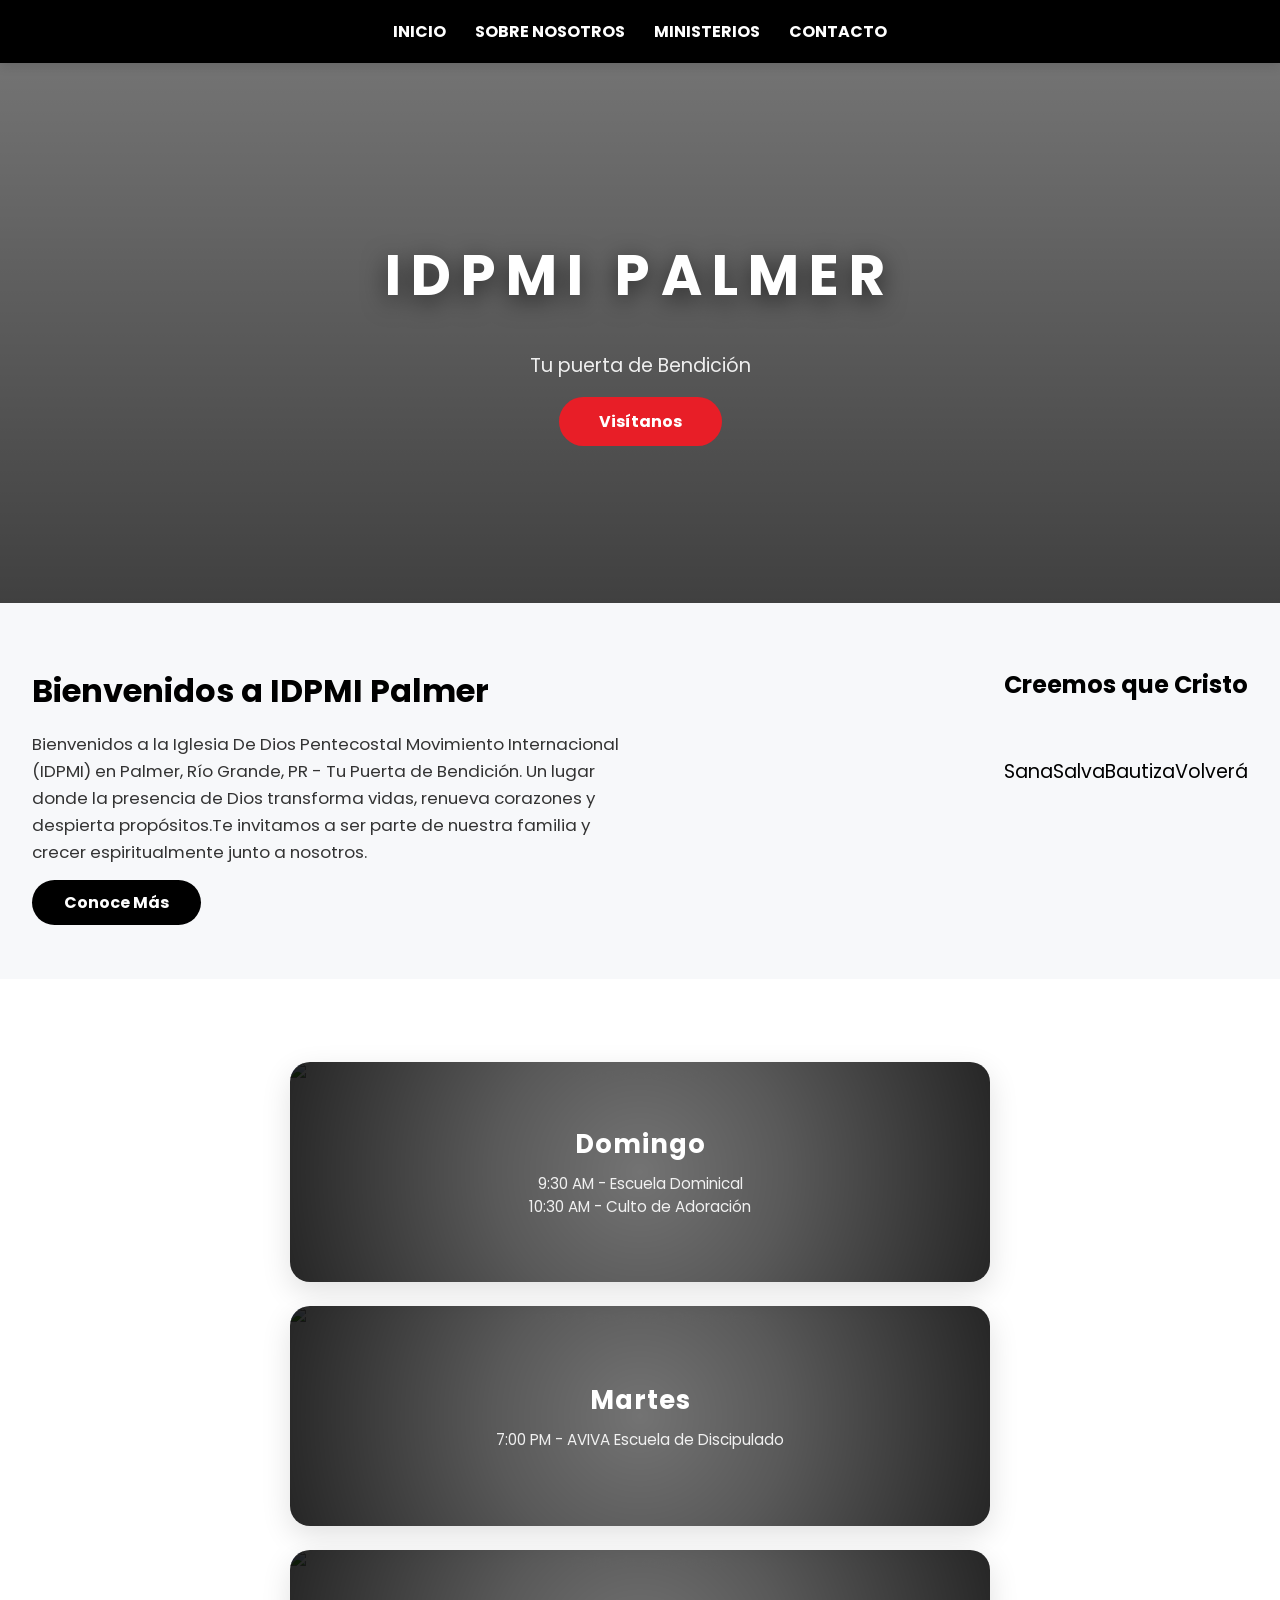
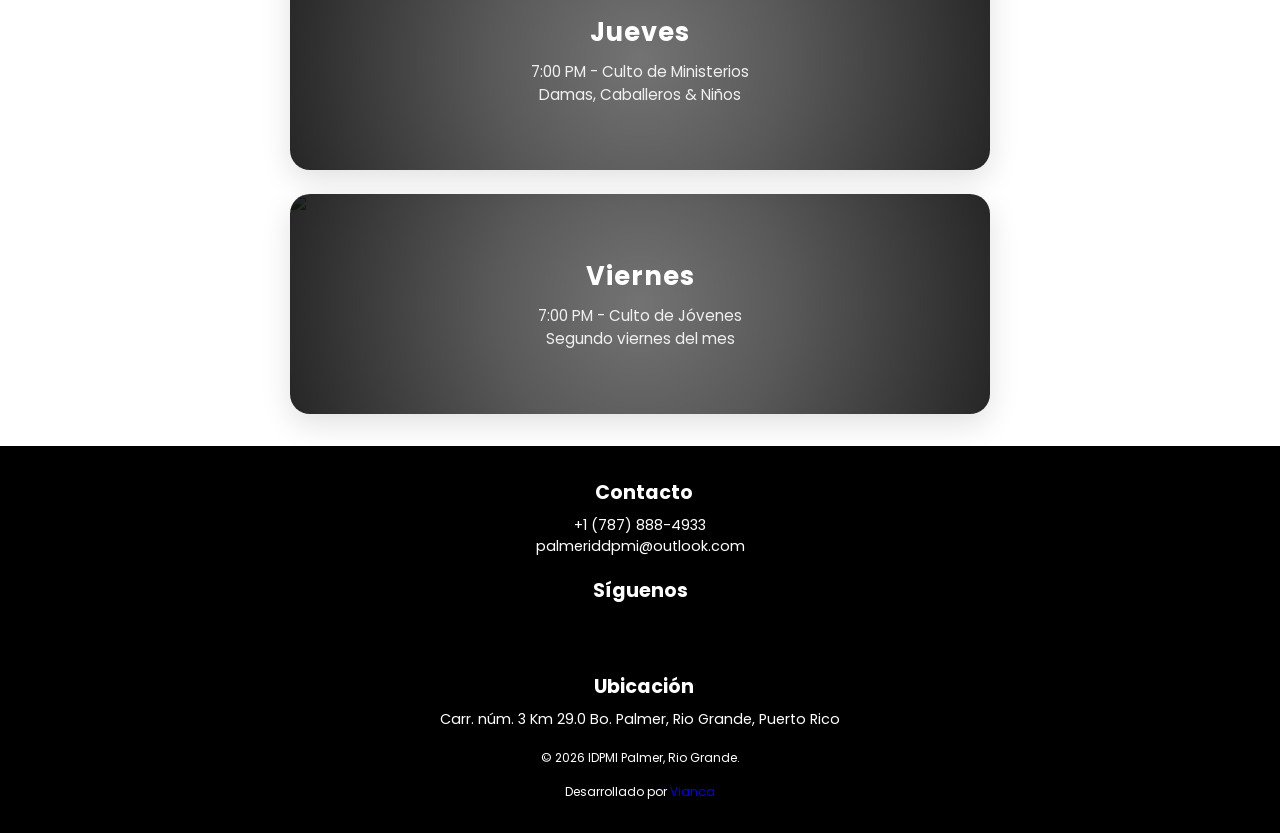
==== index.html @ 07acd802 "Initial commit" ====
<!DOCTYPE html>
<html lang="es">
<head>
    <meta charset="UTF-8">
    <meta name="description" content="IDPMI Palmer, Rio Grande - Tu Puerta de Bendición.">
    <meta name="viewport" content="width=device-width, initial-scale=1.0">
    <title>IDPMI Palmer</title>
    <link rel="stylesheet" href="style.css">
    <link href="https://fonts.googleapis.com/css2?family=Playfair+Display:wght@400;500;600;700&family=Poppins:wght@300;400;600;700&display=swap" rel="stylesheet">
    <script src="https://kit.fontawesome.com/c0b04a1905.js" crossorigin="anonymous"></script>
</head>

<body>
    <nav class="nav">
        <a href="index.html" class="logo-text">
            <img src="assets/logo.png" alt="Logo IDPMI Palmer" width="55">
        </a>
        <ul class="nav-links" id="nav-links">
            <li><a href="index.html">INICIO</a></li>
            <li><a href="about.html">SOBRE NOSOTROS</a></li>
            <li><a href="minister.html">MINISTERIOS</a></li>
            <li><a href="contact.html">CONTACTO</a></li>
        </ul>

        <div class="hamburger" id="hamburger">
            <span></span>
            <span></span>
            <span></span>
        </div>
    </nav>

    <header class="main-hero">
        <div class="hero-content">
            <h1>IDPMI PALMER</h1>
            <p>Tu puerta de Bendición</p>
            <a href="https://maps.app.goo.gl/mJsrQ73eNTqYZ4eF9" target="_blank" class="btn-primary">Visítanos</a>
        </div>
    </header>



    <section class="main-about">
        <div class="about-content">
            <h2>Bienvenidos a IDPMI Palmer</h2>
            <p>Bienvenidos a la Iglesia De Dios Pentecostal Movimiento Internacional (IDPMI) en Palmer, Río Grande, PR - Tu Puerta de Bendición. Un lugar donde la presencia de Dios transforma vidas, renueva corazones y despierta propósitos.Te invitamos a ser parte de nuestra familia y crecer espiritualmente junto a nosotros.</p>
            <a href="about.html" class="btn-secondary" id="homebtn">Conoce Más</a>
        </div>

        <div class="creemos">
            <h2>Creemos que Cristo</h2>
            <ul>
                <li><i class="fa-solid fa-heart-circle-plus"></i>Sana</li>
                <li><i class="fa-solid fa-hand-holding-heart"></i>Salva</li>
                <li><i class="fa-solid fa-droplet"></i>Bautiza</li>
                <li><i class="fa-solid fa-wind"></i>Volverá</li>
            </ul>
        </div>
    </section>

    <section class="horario">
        <h2>Horario de Servicios</h2>
        <div class="schedule">
            <div class="service">
                <img src="assets/home/pastor.JPG" alt="Culto de Adoración">
                <div class="service-content">
                    <h3>Domingo</h3>
                    <p>9:30 AM - Escuela Dominical</p>
                    <p>10:30 AM - Culto de Adoración</p>
                </div>
            </div>

            <div class="service">
                <img src="assets/home/aviva.jpg" alt="AVIVA Escuela de Discipulado">
                <div class="service-content">
                    <h3>Martes</h3>
                    <p>7:00 PM - AVIVA Escuela de Discipulado</p>
                </div>
            </div>
            <div class="service">
                <img src="assets/home/horario.JPG" alt="Culto de ministerios">
                <div class="service-content">
                    <h3>Jueves</h3>
                    <p>7:00 PM - Culto de Ministerios</p>
                    <p>Damas, Caballeros & Niños</p>
                </div>
            </div>
            <div class="service">
                <img src="assets/home/jovenes.JPG" alt="Culto de jovenes">
                <div class="service-content">
                    <h3>Viernes</h3>
                    <p>7:00 PM - Culto de Jóvenes</p>
                    <p>Segundo viernes del mes</p>
                </div>
            </div>
    </section>






    <footer class="footer" id="footer">
        <section class="contact">
            <h4><i class="fa-solid fa-envelope"></i>Contacto</h4>
            <div class="contact-info">
                <a href="tel:+17878884933">+1 (787) 888-4933</a><br>
                <a href="mailto:palmeriddpmi@outlook.com">palmeriddpmi@outlook.com</a>
            </div>

            <h4>Síguenos</h4>
            <div class="social-icons">
                <a href="https://www.facebook.com/IDPMIPALMER" target="_blank" rel="noopener noreferrer">
                    <i class="fa-brands fa-facebook"></i>
                </a>
                <a href="https://www.instagram.com/palmeridpmi" target="_blank" rel="noopener noreferrer">
                    <i class="fa-brands fa-square-instagram"></i>
                </a>
                <a href="https://www.tiktok.com/@idpmipalmer" target="_blank" rel="noopener noreferrer">
                    <i class="fa-brands fa-tiktok"></i>
                </a>
                <a href="https://youtube.com/@idpmipalmer-hc9hw" target="_blank" rel="noopener noreferrer">
                    <i class="fa-brands fa-youtube"></i>
                </a>
            </div>

            <h4><i class="fa-solid fa-location-dot"></i>Ubicación</h4>
            <p>Carr. núm. 3 Km 29.0 Bo. Palmer, Rio Grande, Puerto Rico</p>
        </section>

        <p class="rights">&copy; 2026 IDPMI Palmer, Rio Grande.</p>

        <p class="developer">Desarrollado por <a href="#">Vianca</a>
    </footer>

    <script src="script.js"></script>
</body>
</html>
---- style.css ----
:root {
    --primary: black;
    --third: #19559A;
    --secondary: #E81E27;
}

/* Reset */
* {
    margin: 0;
    padding: 0;
    box-sizing: border-box;
}

body {
    font-family: 'Poppins', sans-serif;
}

html {
    scroll-behavior: smooth;
}

a {
    text-decoration: none;
}

/* ---------------- NAV ---------------- */
/* ---------------- STICKY NAV ---------------- */
.nav {
    position: sticky;
    top: 0;
    width: 100%;
    padding: 1.2rem 1.5rem;
    display: flex;
    align-items: center;
    justify-content: space-between;
    color: white;
    background: var(--primary);
    z-index: 999;
    box-shadow: 0 4px 10px rgba(0,0,0,0.1);
}


/* Opcional: cambiar color al hacer scroll */
body.scrolled .nav {
    background: #11325a; /* Más oscuro cuando se hace scroll */
}


.logo-text {
    font-weight: bold;
    letter-spacing: 0.1em;
}

/* Desktop nav */
.nav-links {
    list-style: none;
    display: flex;
    gap: 1.8rem;
}

.nav-links a {
    color: white;
    font-weight: bold;
    text-decoration: none;
}

/* Hamburger */
.hamburger {
    display: none;
    flex-direction: column;
    gap: 5px;
    cursor: pointer;
    width: 25px;
    height: 20px;
    justify-content: center;
}

.hamburger span {
    display: block;
    height: 3px;
    width: 100%;
    background: white;
    border-radius: 2px;
    transition: all 0.3s ease;
}

/* Transform to X when open */
.hamburger.open span:nth-child(1) {
    transform: rotate(45deg) translate(5px, 5px);
}

.hamburger.open span:nth-child(2) {
    opacity: 0;
}

.hamburger.open span:nth-child(3) {
    transform: rotate(-45deg) translate(5px, -5px);
}

/* ---------------- MOBILE ---------------- */
@media (max-width: 900px) {

    .hamburger {
        display: flex;
        z-index: 1001;
    }

    .logo-text {
        display: block;
        z-index: 1002;
    }

    /* hide desktop nav links */
    .nav-links {
        position: fixed;
        top: 0;
        left: 0;
        width: 100%;
        height: 100%;
        background: var(--primary);
        flex-direction: column;
        padding-top: 6rem;
        align-items: center;
        justify-content: flex-start;
        display: none;
        z-index: 1000;
    }

    .nav-links.active {
        display: flex;
    }

    .nav-links a {
        color: white;
        font-size: 1.2rem;
        margin-bottom: 1.5rem;
    }

    .nav-links a:hover {
        color: var(--secondary);
    }

}

/* Desktop: hide logo, show nav centered */
@media (min-width: 901px) {
    .logo-text {
        display: none;
    }
    .hamburger {
        display: none;
    }
    .nav {
        justify-content: center;
    }
}

/* ---------------- HERO ---------------- */
.main-hero {
    min-height: 60vh; /* reduced from 85vh */
    max-height: 650px;

    background:
        linear-gradient(
            rgba(0, 0, 0, 0.55),
            rgba(0, 0, 0, 0.75)
        ),
        url("assets/home/cultoMano.JPG");

    background-size: cover;
    background-position: center;
    background-repeat: no-repeat;

    display: flex;
    align-items: center;
    justify-content: center;

    padding: 3rem 1.5rem;
    text-align: center;
    color: white;
}

.hero-content {
    max-width: 700px;
    animation: fadeUp 1s ease forwards;
    opacity: 0;
}

.hero-content h1 {
    font-size: clamp(2.3rem, 5vw, 3.5rem);
    letter-spacing: 0.18em;
    margin-bottom: 0.6em;
    text-shadow: 0 6px 25px rgba(0,0,0,0.6);
}

.hero-content p {
    font-size: 1.2rem;
    margin-bottom: 1.8rem;
    opacity: 0.9;
}

@keyframes fadeUp {
    from {
        opacity: 0;
        transform: translateY(25px);
    }
    to {
        opacity: 1;
        transform: translateY(0);
    }
}

.btn-primary {
    background: var(--secondary);
    color: white;
    padding: 0.8em 2.5em;
    border-radius: 50px;
    font-weight: bold;
    text-decoration: none;
    transition: all 0.3s ease;
}

.btn-primary:hover {
    background: #c4171f;
    transform: translateY(-3px) scale(1.05);
    box-shadow: 0 8px 15px rgba(0,0,0,0.2);
}


/* ---------------- ABOUT ---------------- */
.main-about {
    display: flex;
    flex-wrap: wrap;
    justify-content: space-between;
    padding: 4rem 2rem;
    background: #f7f8fa;
    gap: 2rem;
}

.about-content {
    flex: 1 1 400px;
    max-width: 600px;
}

.about-content h2 {
    font-size: 2rem;
    color: var(--primary);
    margin-bottom: 1rem;
}

.about-content p {
    font-size: 1.05rem;
    line-height: 1.6;
    margin-bottom: 1.5rem;
    color: #333;
}

.btn-secondary {
    background: var(--primary);
    color: white;
    padding: 0.7em 2em;
    border-radius: 50px;
    font-weight: bold;
    text-decoration: none;
    transition: all 0.3s ease;
}

.btn-secondary:hover {
    background: #11325a;
    transform: translateY(-2px) scale(1.03);
}


/* ---------------- WHAT WE BELIEVE ---------------- */
.creemos ul {
    list-style: none;
    display: flex;
    justify-content: space-around; /* softer spacing */
    align-items: center;
    padding: 0;
    margin: 0;
}
.creemos li {
    display: flex;
    flex: 1; /* 👈 each takes equal space */
    flex-direction: column; /* 👈 icon on top */
    align-items: center;
    text-align: center;
    gap: 0.4rem;

    background: none;       /* 👈 removes background */
    box-shadow: none;       /* 👈 removes shadow */
    padding: 0;

    font-size: 1.2rem; /* increase text size */
}
.creemos li i {
    font-size: 2rem;
    color: var(--primary);
    margin-bottom: 1rem;
}
.creemos h2 {
    color: var(--primary);
    text-align: center;
    margin-bottom: 2rem;
}


/* ---------------- SCHEDULE ---------------- */
.horario{
    padding-bottom: 2rem;
    /* background: black; */
}

.horario h2{
    color: white;
    text-align: center;
    margin-bottom: 1rem;
    margin-top: 2rem;
}

.schedule {
    display: flex;
    flex-direction: column;
    gap: 1.5rem;
    align-items: center;
}

.service {
    position: relative;
    width: 90%;
    max-width: 700px;
    height: 220px;
    border-radius: 20px;
    overflow: hidden;

    display: flex;
    align-items: center;
    justify-content: center;
    text-align: center;

    color: #fff;

    box-shadow: 0 10px 30px rgba(0,0,0,0.12);
    transition: transform 0.4s ease, box-shadow 0.4s ease;
}

/* Background image */
.service img {
    position: absolute;
    inset: 0;
    width: 100%;
    height: 100%;
    object-fit: cover;
    z-index: 0;
    transition: transform 0.6s ease;
}

/* Stronger, more cinematic gradient */
.service::before {
    content: "";
    position: absolute;
    inset: 0;
    background: radial-gradient(
        circle at center,
        rgba(0,0,0,0.55) 0%,
        rgba(0,0,0,0.65) 40%,
        rgba(0,0,0,0.85) 100%
    );
    z-index: 1;
}

/* Wrap text for better control */
.service-content {
    position: relative;
    z-index: 2;
}

/* Title */
.service h3 {
    font-size: 1.6rem;
    margin-bottom: 0.5rem;
    letter-spacing: 1px;
}

/* Text */
.service p {
    font-size: 0.95rem;
    opacity: 0.9;
}

/* Hover */
.service:hover {
    transform: scale(1.02);
    box-shadow: 0 20px 50px rgba(0,0,0,0.25);
}

.service:hover img {
    transform: scale(1.08);
}



/* ---------------- RESPONSIVE ---------------- */
@media (max-width: 900px) {
    .main-about {
        flex-direction: column;
        align-items: center;
    }

    .schedule {
        flex-direction: column;
        align-items: center;
    }

    .service {
        width: 90%;
    }

    .creemos {
        width: 90%;
    }
}






/* ---------------- FOOTER ---------------- */
.footer {
    background: var(--primary);
    color: white;
    padding: 2rem 1rem;
    text-align: center;
}

.contact h4 {
    margin-bottom: 0.5rem;
    font-size: 1.2rem;
}

.contact p, .contact-info {
    margin-bottom: 1.2rem;
    font-size: 0.9rem;
}

.contact a {
    color: white;
    margin: 0 0.5rem;
    text-decoration: none;
}

.contact a:hover {
    color: var(--secondary);
}

.fa-solid {
    margin-right: 0.5rem;
}

.social-icons {
    margin-bottom: 1.5rem;
    font-size: 1.5rem;
}

.rights {
    font-size: 0.75rem;
}

.developer {
    font-size: 0.75rem;
    margin-top: 1rem;
}
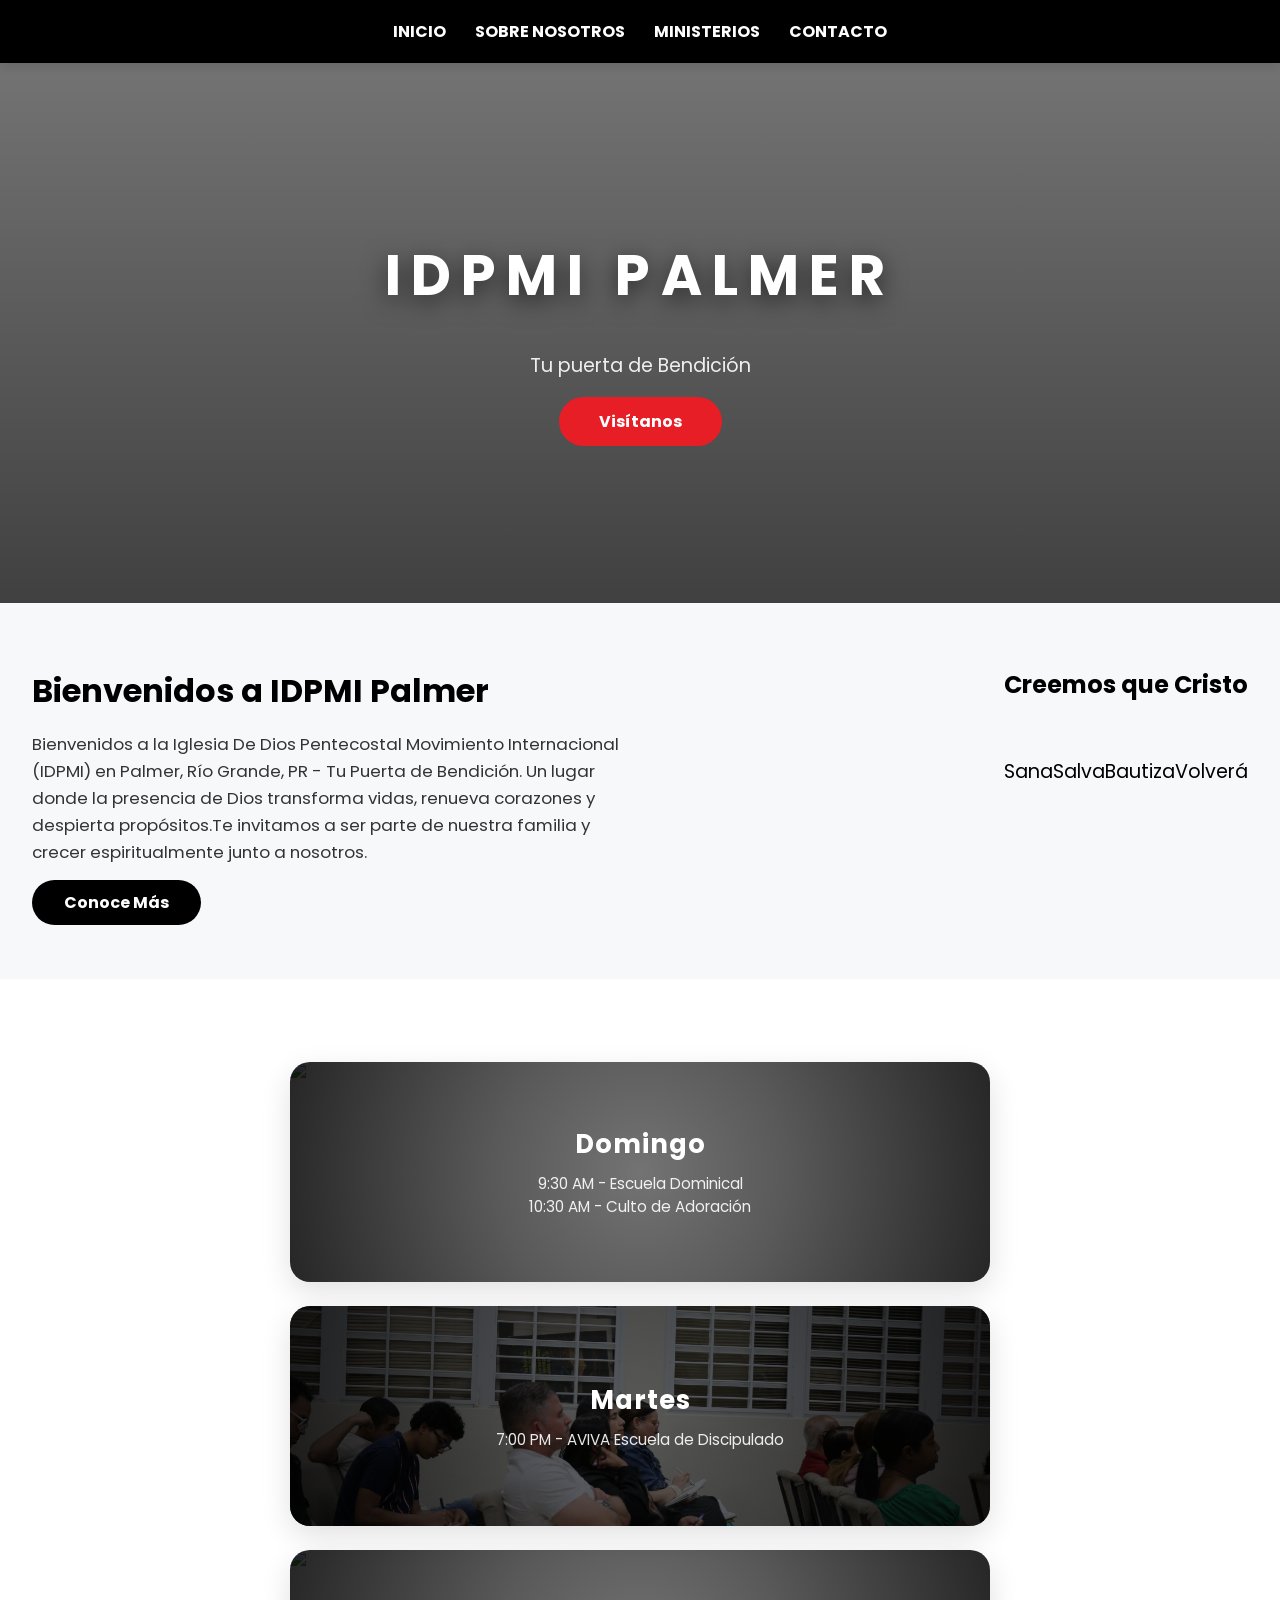
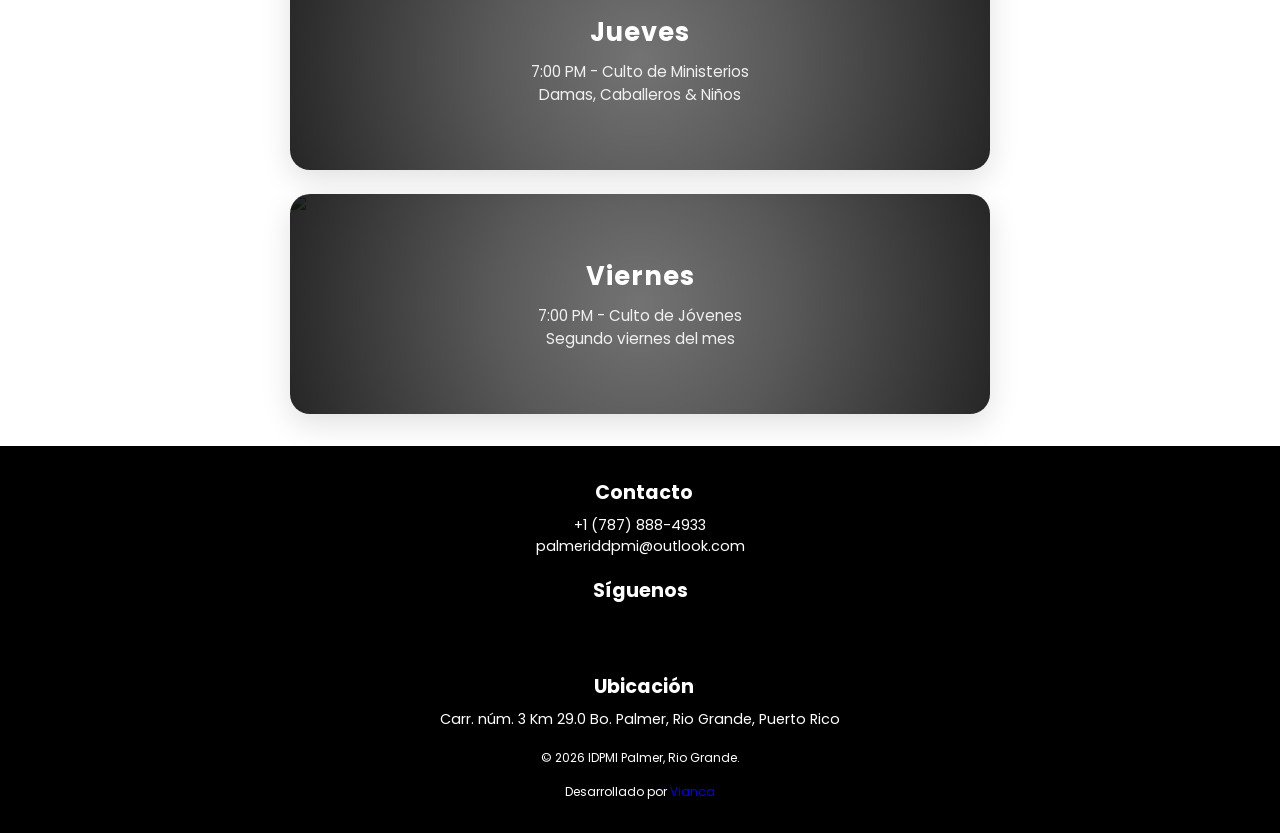
==== commit ebdb256b: "fixed martes photo" ====
--- a/index.html
+++ b/index.html
@@ -61,7 +61,7 @@
         <h2>Horario de Servicios</h2>
         <div class="schedule">
             <div class="service">
-                <img src="assets/home/pastor.JPG" alt="Culto de Adoración">
+                <img src="assets/Home/pastor.JPG" alt="Culto de Adoración">
                 <div class="service-content">
                     <h3>Domingo</h3>
                     <p>9:30 AM - Escuela Dominical</p>
@@ -70,14 +70,14 @@
             </div>
 
             <div class="service">
-                <img src="assets/home/aviva.jpg" alt="AVIVA Escuela de Discipulado">
+                <img src="assets/Home/aviva.JPG" alt="AVIVA Escuela de Discipulado">
                 <div class="service-content">
                     <h3>Martes</h3>
                     <p>7:00 PM - AVIVA Escuela de Discipulado</p>
                 </div>
             </div>
             <div class="service">
-                <img src="assets/home/horario.JPG" alt="Culto de ministerios">
+                <img src="assets/Home/horario.JPG" alt="Culto de ministerios">
                 <div class="service-content">
                     <h3>Jueves</h3>
                     <p>7:00 PM - Culto de Ministerios</p>
@@ -85,7 +85,7 @@
                 </div>
             </div>
             <div class="service">
-                <img src="assets/home/jovenes.JPG" alt="Culto de jovenes">
+                <img src="assets/Home/jovenes.JPG" alt="Culto de jovenes">
                 <div class="service-content">
                     <h3>Viernes</h3>
                     <p>7:00 PM - Culto de Jóvenes</p>
--- a/style.css
+++ b/style.css
@@ -165,7 +165,7 @@
             rgba(0, 0, 0, 0.55),
             rgba(0, 0, 0, 0.75)
         ),
-        url("assets/home/cultoMano.JPG");
+        url("assets/Home/cultoMano.JPG");
 
     background-size: cover;
     background-position: center;
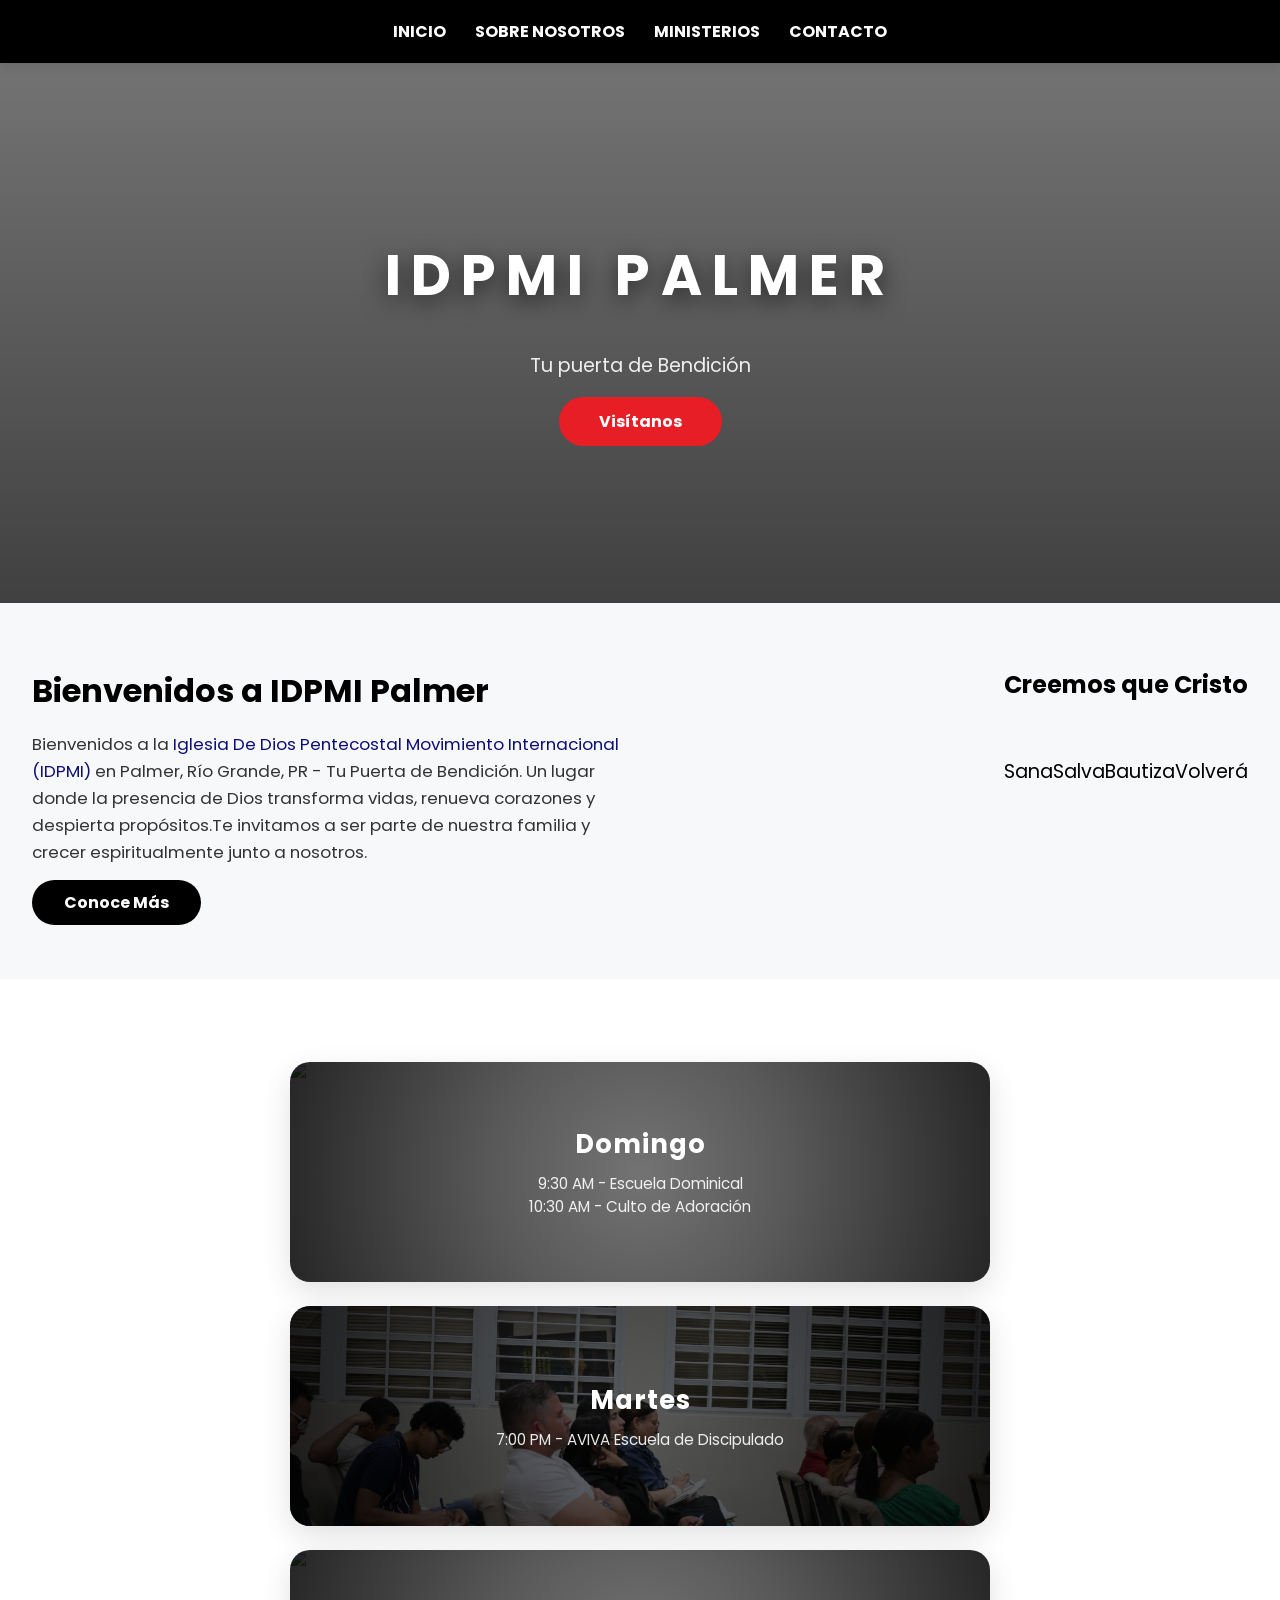
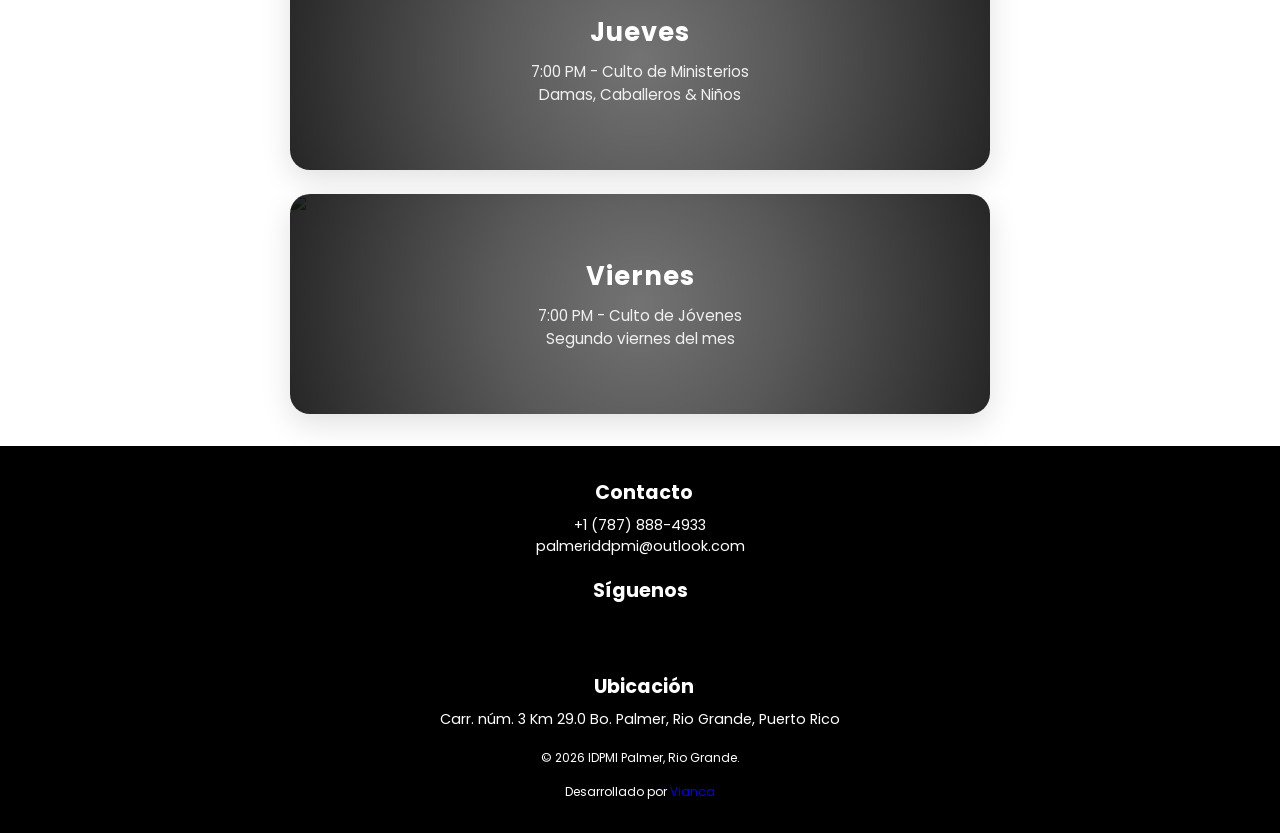
==== commit 1999eed9: "finished ministerios page" ====
--- a/index.html
+++ b/index.html
@@ -42,7 +42,7 @@
     <section class="main-about">
         <div class="about-content">
             <h2>Bienvenidos a IDPMI Palmer</h2>
-            <p>Bienvenidos a la Iglesia De Dios Pentecostal Movimiento Internacional (IDPMI) en Palmer, Río Grande, PR - Tu Puerta de Bendición. Un lugar donde la presencia de Dios transforma vidas, renueva corazones y despierta propósitos.Te invitamos a ser parte de nuestra familia y crecer espiritualmente junto a nosotros.</p>
+            <p>Bienvenidos a la <a style="color: rgb(14, 14, 117);" href="https://idpmisi.com">Iglesia De Dios Pentecostal Movimiento Internacional (IDPMI)</a> en Palmer, Río Grande, PR - Tu Puerta de Bendición. Un lugar donde la presencia de Dios transforma vidas, renueva corazones y despierta propósitos.Te invitamos a ser parte de nuestra familia y crecer espiritualmente junto a nosotros.</p>
             <a href="about.html" class="btn-secondary" id="homebtn">Conoce Más</a>
         </div>
 
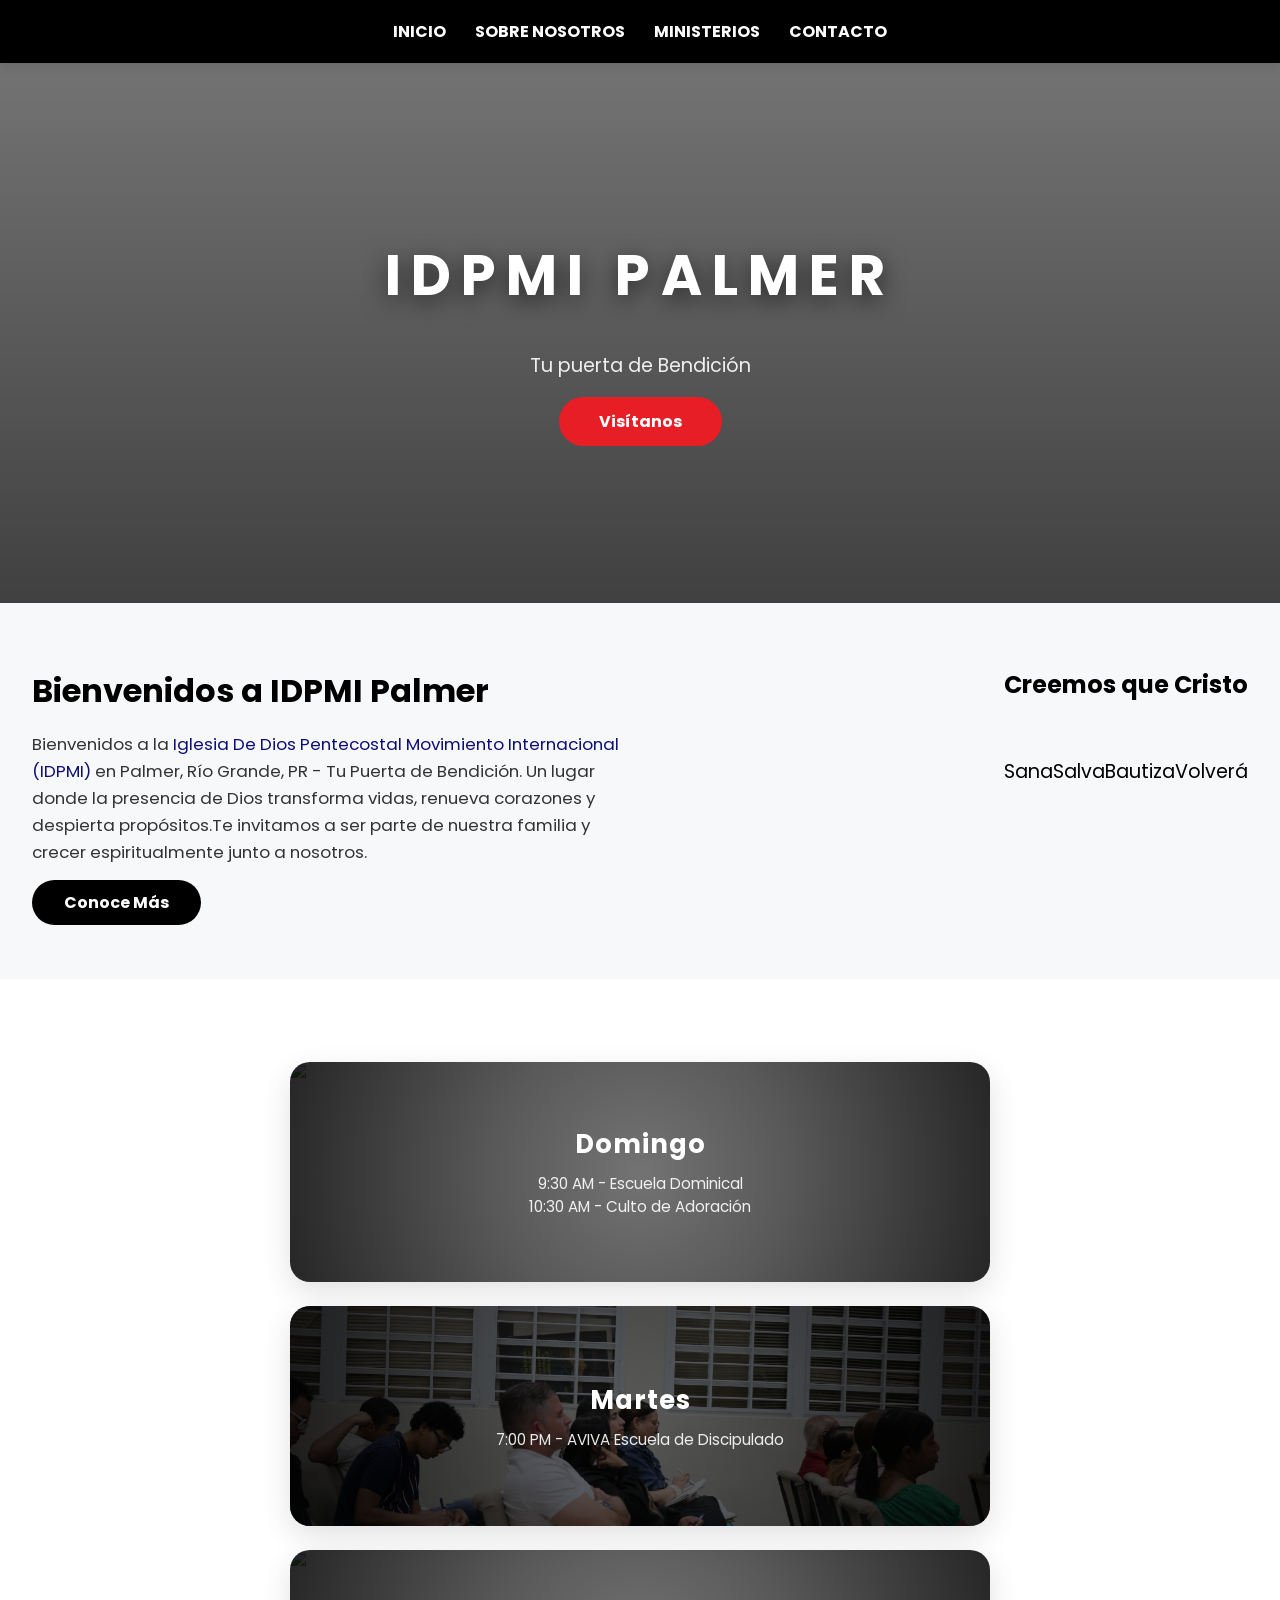
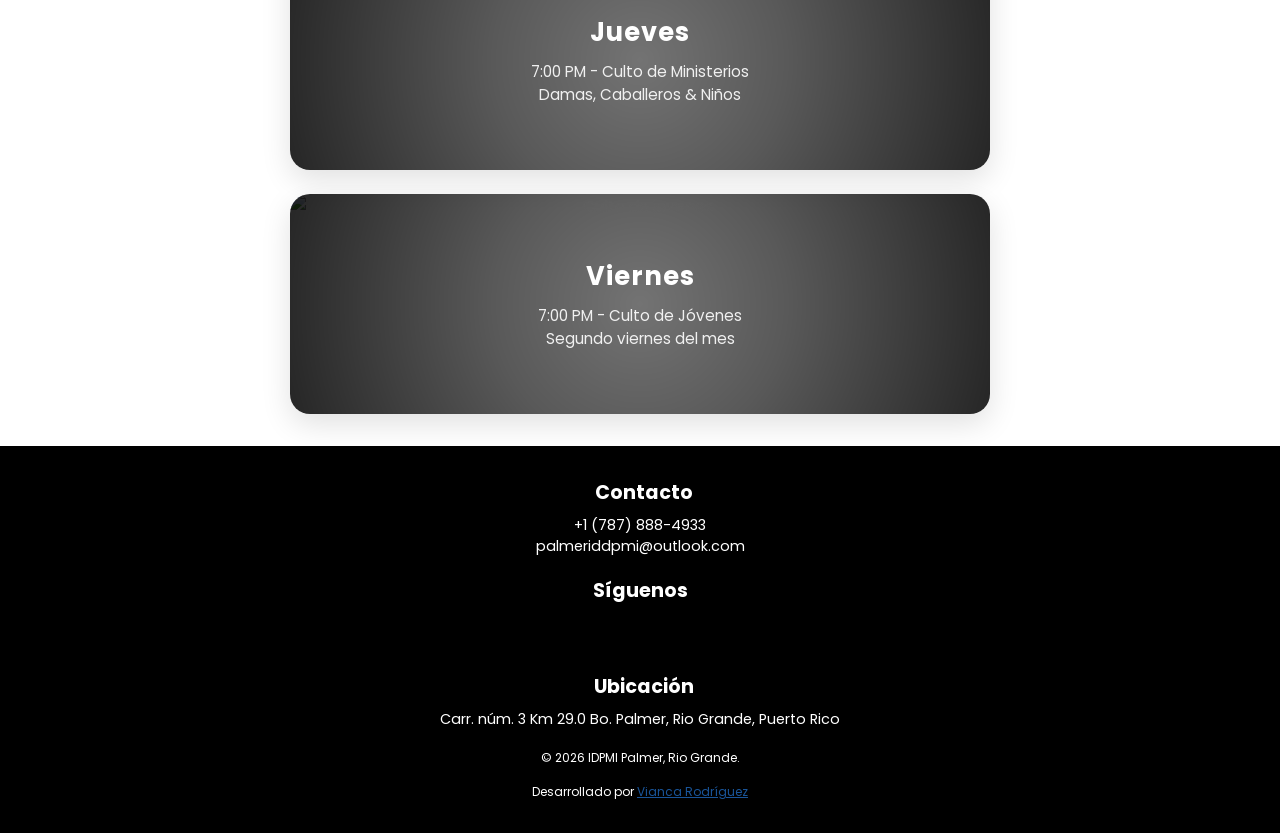
==== commit df52685c: "updated developer" ====
--- a/index.html
+++ b/index.html
@@ -129,7 +129,7 @@
 
         <p class="rights">&copy; 2026 IDPMI Palmer, Rio Grande.</p>
 
-        <p class="developer">Desarrollado por <a href="#">Vianca</a>
+        <p class="developer">Desarrollado por <a href="mailto:viancarodriguezm@gmail.com">Vianca Rodríguez</a></p>
     </footer>
 
     <script src="script.js"></script>
--- a/style.css
+++ b/style.css
@@ -473,3 +473,7 @@
     margin-top: 1rem;
 }
 
+.developer a {
+    color: var(--third);
+    text-decoration: underline;
+}
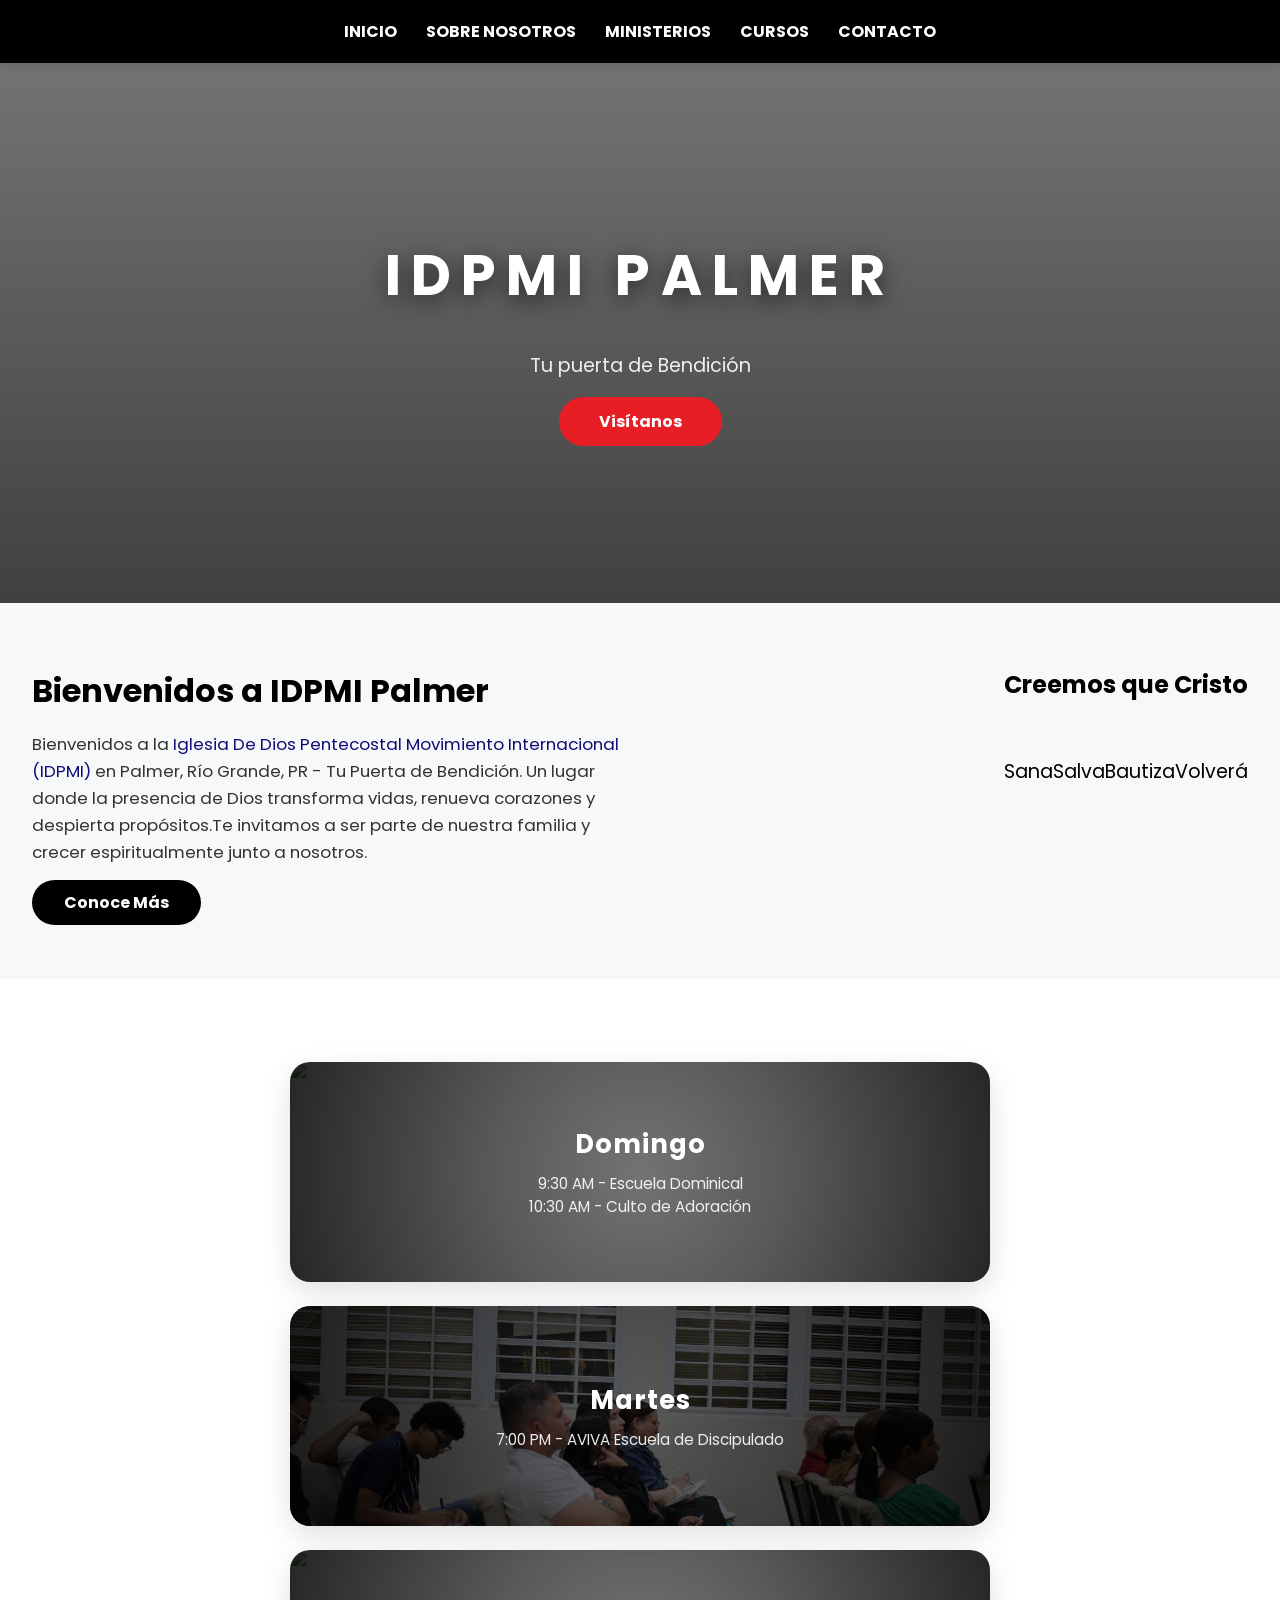
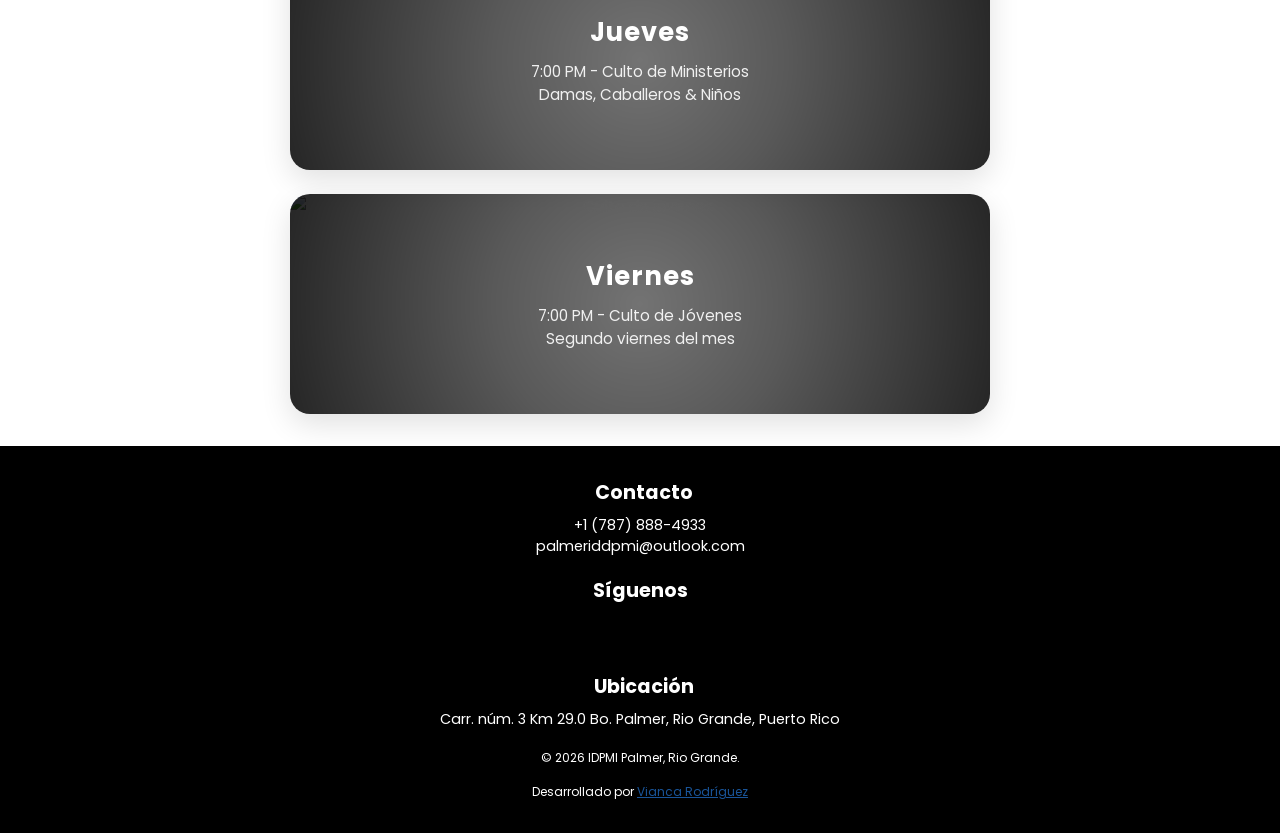
==== commit 886a17e0: "Add courses section and ATH Movil QR" ====
--- a/index.html
+++ b/index.html
@@ -2,7 +2,8 @@
 <html lang="es">
 <head>
     <meta charset="UTF-8">
-    <meta name="description" content="IDPMI Palmer, Rio Grande - Tu Puerta de Bendición.">
+    <meta name="description" content="IDPMI Palmer, Tu Puerta de Bendición. Iglesia cristiana en Bo. Palmer, Rio Grande, Puerto Rico. Únete a nuestra comunidad de fe.">
+    <meta name="keywords" content="IDPMI Palmer, Tu Puerta de Bendicion, iglesia Rio Grande, iglesia Palmer Puerto Rico, iglesia cristiana Puerto Rico">
     <meta name="viewport" content="width=device-width, initial-scale=1.0">
     <title>IDPMI Palmer</title>
     <link rel="stylesheet" href="style.css">
@@ -19,6 +20,7 @@
             <li><a href="index.html">INICIO</a></li>
             <li><a href="about.html">SOBRE NOSOTROS</a></li>
             <li><a href="minister.html">MINISTERIOS</a></li>
+            <li><a href="courses.html">CURSOS</a></li>
             <li><a href="contact.html">CONTACTO</a></li>
         </ul>
 
